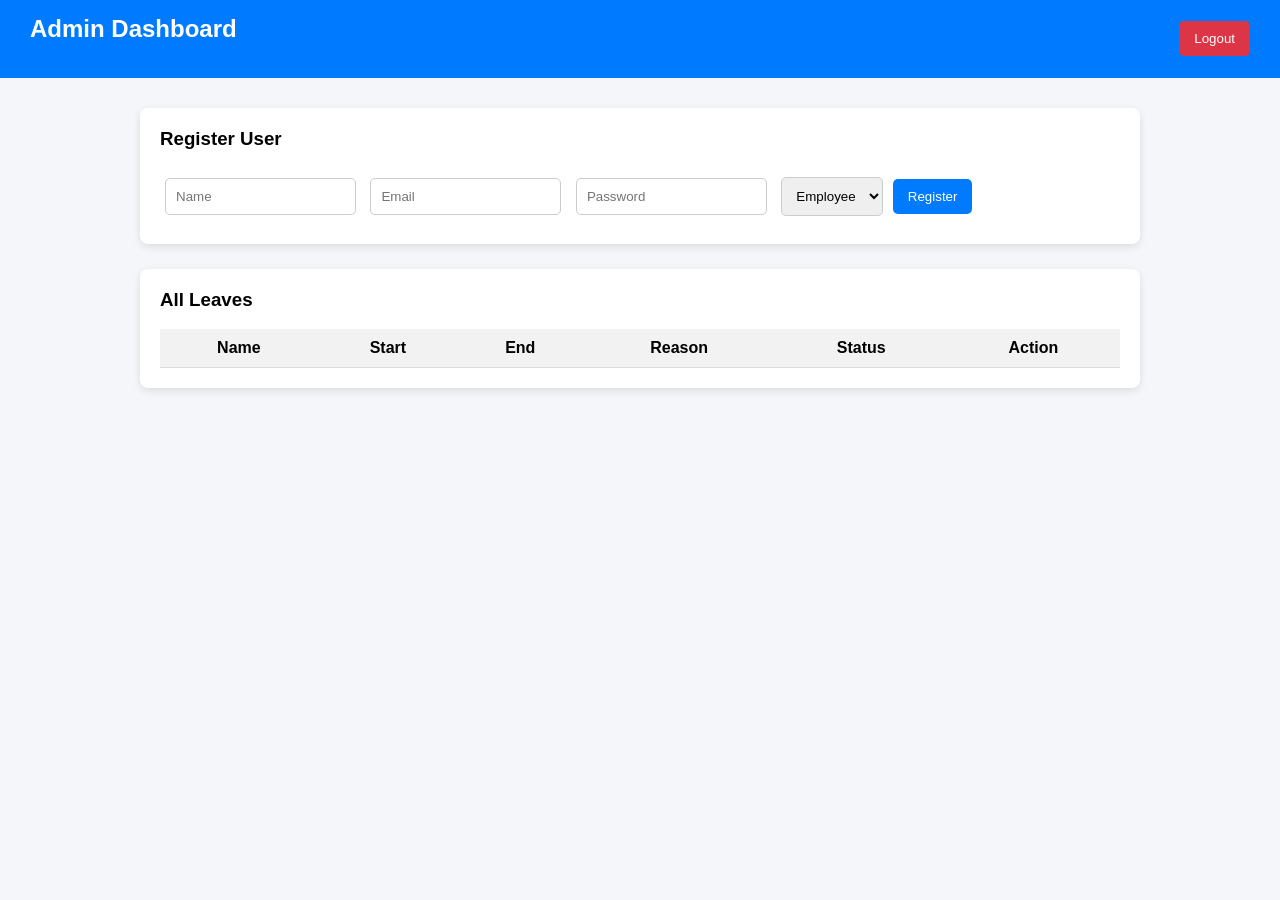
==== SaaSPlatform.API/wwwroot/admin.html @ 461693b7 "Initial working version - Multi Tenant Leave Management System" ====
<!DOCTYPE html>
<html>
<head>
<title>Admin Dashboard</title>

<style>

body{
font-family: Arial, sans-serif;
margin:0;
background:#f4f6f9;
}

.header{
background:#007bff;
color:white;
padding:15px 30px;
display:flex;
justify-content:space-between;
align-items:center;
}

.container{
width:90%;
max-width:1000px;
margin:30px auto;
}

.card{
background:white;
padding:20px;
border-radius:8px;
box-shadow:0 3px 8px rgba(0,0,0,0.1);
margin-bottom:25px;
}

h2,h3{
margin-top:0;
}

input, select{
padding:10px;
margin:8px 5px;
border:1px solid #ccc;
border-radius:5px;
}

button{
padding:10px 15px;
border:none;
border-radius:5px;
background:#007bff;
color:white;
cursor:pointer;
}

button:hover{
background:#0056b3;
}

.logout-btn{
background:#dc3545;
}

.logout-btn:hover{
background:#b02a37;
}

.approve-btn{
background:#28a745;
}

.approve-btn:hover{
background:#1e7e34;
}

.reject-btn{
background:#dc3545;
}

.reject-btn:hover{
background:#b02a37;
}

table{
width:100%;
border-collapse:collapse;
margin-top:15px;
}

th,td{
padding:10px;
text-align:center;
border-bottom:1px solid #ddd;
}

th{
background:#f2f2f2;
}

</style>

</head>

<body>

<div class="header">
<h2>Admin Dashboard</h2>
<button class="logout-btn" onclick="logout()">Logout</button>
</div>

<div class="container">

<div class="card">

<h3>Register User</h3>

<input id="newName" placeholder="Name">
<input id="newEmail" placeholder="Email">
<input id="newPassword" type="password" placeholder="Password">

<select id="newRole">
<option value="Employee">Employee</option>
<option value="Admin">Admin</option>
</select>

<button onclick="registerUser()">Register</button>

</div>

<div class="card">

<h3>All Leaves</h3>

<table>

<thead>
<tr>
<th>Name</th>
<th>Start</th>
<th>End</th>
<th>Reason</th>
<th>Status</th>
<th>Action</th>
</tr>
</thead>

<tbody id="leavesTableBody"></tbody>

</table>

</div>

</div>

<script src="script.js"></script>

<script>
window.onload = fetchLeaves;
</script>

</body>
</html>
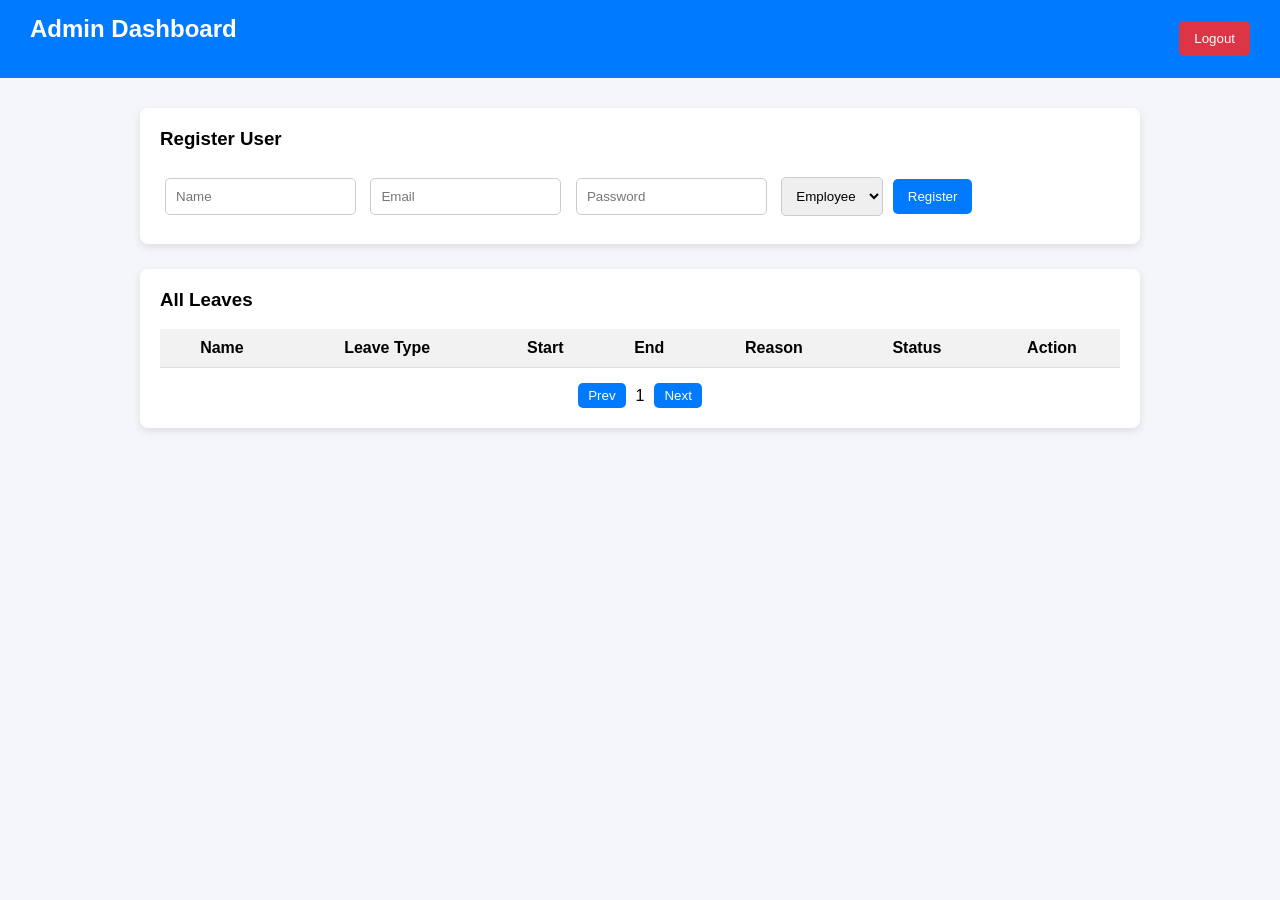
==== commit 3e0d5037: "Updated leave pagination, admin dashboard, and added leave balance migration" ====
--- a/SaaSPlatform.API/wwwroot/admin.html
+++ b/SaaSPlatform.API/wwwroot/admin.html
@@ -6,96 +6,117 @@
 <style>
 
 body{
-font-family: Arial, sans-serif;
-margin:0;
-background:#f4f6f9;
+    font-family: Arial, sans-serif;
+    margin:0;
+    background:#f4f6f9;
 }
 
 .header{
-background:#007bff;
-color:white;
-padding:15px 30px;
-display:flex;
-justify-content:space-between;
-align-items:center;
+    background:#007bff;
+    color:white;
+    padding:15px 30px;
+    display:flex;
+    justify-content:space-between;
+    align-items:center;
 }
 
 .container{
-width:90%;
-max-width:1000px;
-margin:30px auto;
+    width:90%;
+    max-width:1000px;
+    margin:30px auto;
 }
 
 .card{
-background:white;
-padding:20px;
-border-radius:8px;
-box-shadow:0 3px 8px rgba(0,0,0,0.1);
-margin-bottom:25px;
+    background:white;
+    padding:20px;
+    border-radius:8px;
+    box-shadow:0 3px 8px rgba(0,0,0,0.1);
+    margin-bottom:25px;
 }
 
 h2,h3{
-margin-top:0;
+    margin-top:0;
 }
 
 input, select{
-padding:10px;
-margin:8px 5px;
-border:1px solid #ccc;
-border-radius:5px;
+    padding:10px;
+    margin:8px 5px;
+    border:1px solid #ccc;
+    border-radius:5px;
 }
 
 button{
-padding:10px 15px;
-border:none;
-border-radius:5px;
-background:#007bff;
-color:white;
-cursor:pointer;
+    padding:10px 15px;
+    border:none;
+    border-radius:5px;
+    background:#007bff;
+    color:white;
+    cursor:pointer;
 }
 
 button:hover{
-background:#0056b3;
+    background:#0056b3;
 }
 
 .logout-btn{
-background:#dc3545;
+    background:#dc3545;
 }
 
 .logout-btn:hover{
-background:#b02a37;
+    background:#b02a37;
 }
 
 .approve-btn{
-background:#28a745;
+    background:#28a745;
 }
 
 .approve-btn:hover{
-background:#1e7e34;
+    background:#1e7e34;
 }
 
 .reject-btn{
-background:#dc3545;
+    background:#dc3545;
 }
 
 .reject-btn:hover{
-background:#b02a37;
+    background:#b02a37;
 }
 
 table{
-width:100%;
-border-collapse:collapse;
-margin-top:15px;
+    width:100%;
+    border-collapse:collapse;
+    margin-top:15px;
 }
 
 th,td{
-padding:10px;
-text-align:center;
-border-bottom:1px solid #ddd;
+    padding:10px;
+    text-align:center;
+    border-bottom:1px solid #ddd;
 }
 
 th{
-background:#f2f2f2;
+    background:#f2f2f2;
+}
+
+#paginationControls{
+    display:flex;
+    justify-content:center;
+    align-items:center;
+    gap:10px;
+    margin-top:15px;
+}
+
+#paginationControls button{
+    background:#007bff;
+    color:white;
+    border:none;
+    padding:5px 10px;
+    border-radius:5px;
+    cursor:pointer;
+}
+
+#paginationControls button:hover{
+    background:#0056b3;
 }
 
 </style>
@@ -105,59 +126,55 @@
 <body>
 
 <div class="header">
-<h2>Admin Dashboard</h2>
-<button class="logout-btn" onclick="logout()">Logout</button>
+    <h2>Admin Dashboard</h2>
+    <button class="logout-btn" onclick="logout()">Logout</button>
 </div>
 
 <div class="container">
 
-<div class="card">
+    <!-- REGISTER USER -->
+    <div class="card">
+        <h3>Register User</h3>
+        <input id="newName" placeholder="Name">
+        <input id="newEmail" placeholder="Email">
+        <input id="newPassword" type="password" placeholder="Password">
+        <select id="newRole">
+            <option value="Employee">Employee</option>
+            <option value="Admin">Admin</option>
+        </select>
+        <button onclick="registerUser()">Register</button>
+    </div>
 
-<h3>Register User</h3>
+    <!-- ALL LEAVES TABLE -->
+    <div class="card">
+        <h3>All Leaves</h3>
+        <table>
+            <thead>
+                <tr>
+                    <th>Name</th>
+                    <th>Leave Type</th>
+                    <th>Start</th>
+                    <th>End</th>
+                    <th>Reason</th>
+                    <th>Status</th>
+                    <th>Action</th>
+                </tr>
+            </thead>
+            <tbody id="leavesTableBody"></tbody>
+        </table>
 
-<input id="newName" placeholder="Name">
-<input id="newEmail" placeholder="Email">
-<input id="newPassword" type="password" placeholder="Password">
-
-<select id="newRole">
-<option value="Employee">Employee</option>
-<option value="Admin">Admin</option>
-</select>
-
-<button onclick="registerUser()">Register</button>
+        <!-- PAGINATION CONTROLS -->
+        <div id="paginationControls">
+            <button onclick="prevPage()">Prev</button>
+            <span id="currentPage">1</span>
+            <button onclick="nextPage()">Next</button>
+        </div>
+    </div>
 
 </div>
 
-<div class="card">
-
-<h3>All Leaves</h3>
-
-<table>
-
-<thead>
-<tr>
-<th>Name</th>
-<th>Start</th>
-<th>End</th>
-<th>Reason</th>
-<th>Status</th>
-<th>Action</th>
-</tr>
-</thead>
-
-<tbody id="leavesTableBody"></tbody>
-
-</table>
-
-</div>
-
-</div>
-
+<!-- EXTERNAL JS -->
 <script src="script.js"></script>
-
-<script>
-window.onload = fetchLeaves;
-</script>
 
 </body>
 </html>
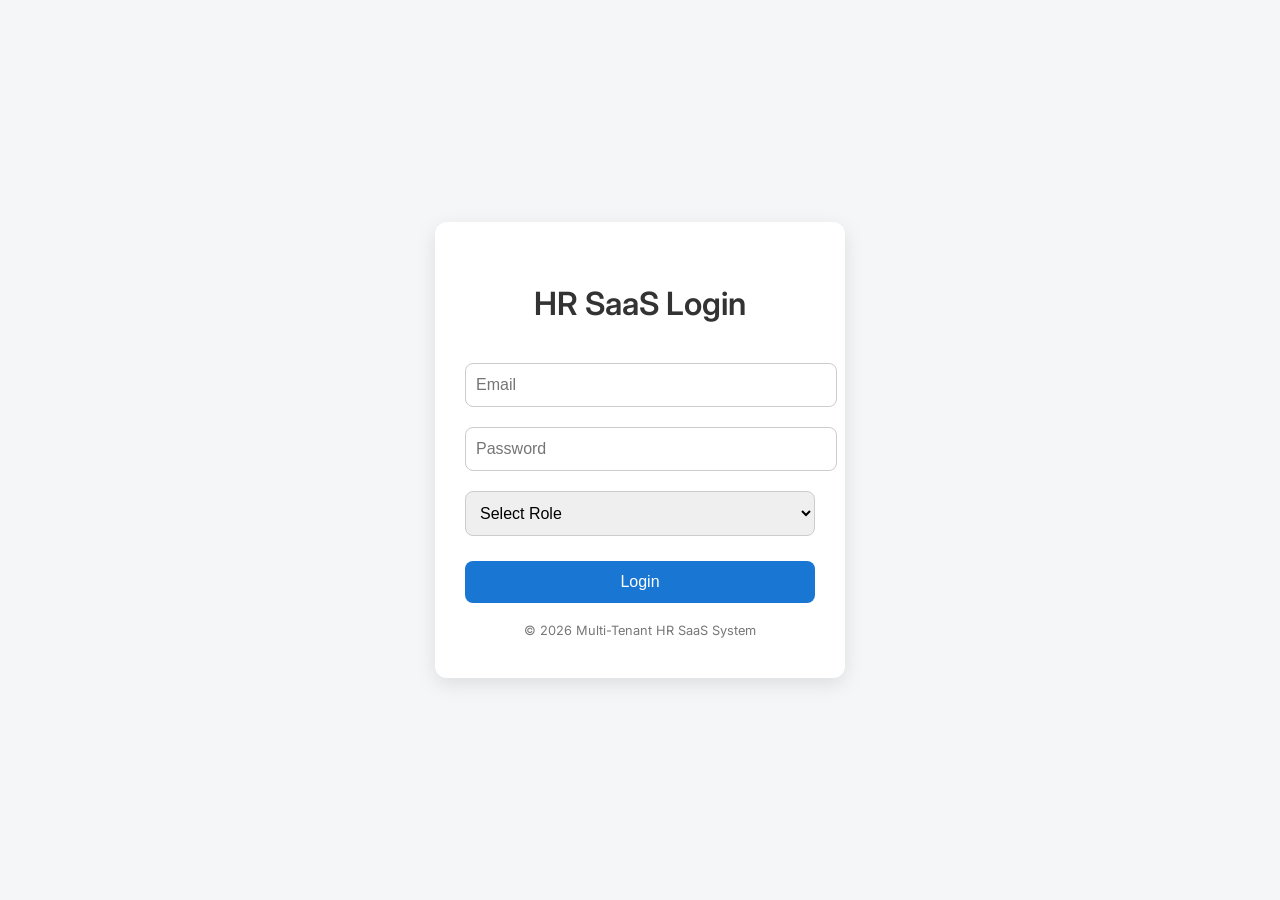
==== commit d64ea1ab: "Added role-based dashboard and admin access control" ====
--- a/SaaSPlatform.API/wwwroot/admin.html
+++ b/SaaSPlatform.API/wwwroot/admin.html
@@ -1,180 +1,71 @@
 <!DOCTYPE html>
-<html>
+<html lang="en">
 <head>
-<title>Admin Dashboard</title>
-
-<style>
-
-body{
-    font-family: Arial, sans-serif;
-    margin:0;
-    background:#f4f6f9;
-}
-
-.header{
-    background:#007bff;
-    color:white;
-    padding:15px 30px;
-    display:flex;
-    justify-content:space-between;
-    align-items:center;
-}
-
-.container{
-    width:90%;
-    max-width:1000px;
-    margin:30px auto;
-}
-
-.card{
-    background:white;
-    padding:20px;
-    border-radius:8px;
-    box-shadow:0 3px 8px rgba(0,0,0,0.1);
-    margin-bottom:25px;
-}
-
-h2,h3{
-    margin-top:0;
-}
-
-input, select{
-    padding:10px;
-    margin:8px 5px;
-    border:1px solid #ccc;
-    border-radius:5px;
-}
-
-button{
-    padding:10px 15px;
-    border:none;
-    border-radius:5px;
-    background:#007bff;
-    color:white;
-    cursor:pointer;
-}
-
-button:hover{
-    background:#0056b3;
-}
-
-.logout-btn{
-    background:#dc3545;
-}
-
-.logout-btn:hover{
-    background:#b02a37;
-}
-
-.approve-btn{
-    background:#28a745;
-}
-
-.approve-btn:hover{
-    background:#1e7e34;
-}
-
-.reject-btn{
-    background:#dc3545;
-}
-
-.reject-btn:hover{
-    background:#b02a37;
-}
-
-table{
-    width:100%;
-    border-collapse:collapse;
-    margin-top:15px;
-}
-
-th,td{
-    padding:10px;
-    text-align:center;
-    border-bottom:1px solid #ddd;
-}
-
-th{
-    background:#f2f2f2;
-}
-
-#paginationControls{
-    display:flex;
-    justify-content:center;
-    align-items:center;
-    gap:10px;
-    margin-top:15px;
-}
-
-#paginationControls button{
-    background:#007bff;
-    color:white;
-    border:none;
-    padding:5px 10px;
-    border-radius:5px;
-    cursor:pointer;
-}
-
-#paginationControls button:hover{
-    background:#0056b3;
-}
-
-</style>
-
+    <meta charset="UTF-8">
+    <title>Admin - User Management</title>
+    <link rel="stylesheet" href="dashboard.css">
 </head>
-
 <body>
 
-<div class="header">
-    <h2>Admin Dashboard</h2>
-    <button class="logout-btn" onclick="logout()">Logout</button>
-</div>
+<header class="header">
+    <div class="profile">
+        <div class="profile-pic"></div>
+        <div class="profile-info">
+            <h2 id="username">Admin</h2>
+            <p>User Management</p>
+            <p id="useremail"></p>
+        </div>
+    </div>
+</header>
 
-<div class="container">
+<main class="main">
 
-    <!-- REGISTER USER -->
-    <div class="card">
-        <h3>Register User</h3>
-        <input id="newName" placeholder="Name">
-        <input id="newEmail" placeholder="Email">
-        <input id="newPassword" type="password" placeholder="Password">
-        <select id="newRole">
+    <h1>User Management</h1>
+
+    <!-- CREATE USER -->
+    <div class="card" style="width: 400px; margin: auto;">
+        <h3>Create User</h3>
+
+        <input type="text" id="name" placeholder="Name"><br><br>
+        <input type="email" id="email" placeholder="Email"><br><br>
+        <input type="password" id="password" placeholder="Password"><br><br>
+        <input type="text" id="department" placeholder="Department"><br><br>
+        <input type="text" id="phone" placeholder="Phone Number"><br><br>
+
+        <select id="role">
             <option value="Employee">Employee</option>
             <option value="Admin">Admin</option>
-        </select>
-        <button onclick="registerUser()">Register</button>
+        </select><br><br>
+
+        <button onclick="createUser()">Create User</button>
     </div>
 
-    <!-- ALL LEAVES TABLE -->
-    <div class="card">
-        <h3>All Leaves</h3>
-        <table>
+    <br><br>
+
+    <!-- USERS TABLE -->
+    <div class="card" style="width: 80%; margin: auto;">
+        <h3>All Users</h3>
+
+        <table border="1" width="100%" style="border-collapse: collapse;">
             <thead>
                 <tr>
                     <th>Name</th>
-                    <th>Leave Type</th>
-                    <th>Start</th>
-                    <th>End</th>
-                    <th>Reason</th>
-                    <th>Status</th>
+                    <th>Email</th>
+                    <th>Role</th>
                     <th>Action</th>
                 </tr>
             </thead>
-            <tbody id="leavesTableBody"></tbody>
+            <tbody id="userTable"></tbody>
         </table>
-
-        <!-- PAGINATION CONTROLS -->
-        <div id="paginationControls">
-            <button onclick="prevPage()">Prev</button>
-            <span id="currentPage">1</span>
-            <button onclick="nextPage()">Next</button>
-        </div>
     </div>
 
-</div>
+</main>
 
-<!-- EXTERNAL JS -->
-<script src="script.js"></script>
+<footer class="footer">
+    <p>© 2026 Multi-Tenant HR SaaS System</p>
+</footer>
+
+<script src="admin.js"></script>
 
 </body>
 </html>
--- a/SaaSPlatform.API/wwwroot/dashboard.css
+++ b/SaaSPlatform.API/wwwroot/dashboard.css
@@ -0,0 +1,113 @@
+body {
+    margin: 0;
+    font-family: 'Inter', sans-serif;
+    background-color: #f4f6f8;
+    color: #333;
+}
+
+/* HEADER */
+.header {
+    background-color: #fff;
+    padding: 20px;
+    box-shadow: 0 2px 5px rgba(0,0,0,0.1);
+}
+
+.profile {
+    display: flex;
+    align-items: center;
+}
+
+.profile-pic {
+    width: 60px;
+    height: 60px;
+    background-color: #cfd8dc;
+    border-radius: 50%;
+    margin-right: 20px;
+}
+
+.profile-info h2 {
+    margin: 0;
+    font-weight: 600;
+}
+
+.profile-info p {
+    margin: 2px 0;
+    font-size: 0.9em;
+    color: #666;
+}
+
+/* MAIN */
+.main {
+    padding: 40px 20px;
+    text-align: center;
+}
+
+/* CARDS */
+.cards-container {
+    display: flex;
+    justify-content: center;
+    gap: 30px;
+    margin-top: 30px;
+    flex-wrap: wrap;
+}
+
+.card {
+    background-color: #fff;
+    padding: 25px 20px;
+    width: 220px;
+    border-radius: 12px;
+    box-shadow: 0 4px 12px rgba(0,0,0,0.1);
+    cursor: pointer;
+    transition: transform 0.2s, box-shadow 0.2s;
+}
+
+.card:hover {
+    transform: translateY(-5px);
+    box-shadow: 0 6px 18px rgba(0,0,0,0.15);
+}
+
+.card-icon {
+    font-size: 40px;
+    margin-bottom: 15px;
+}
+
+.card h3 {
+    margin: 10px 0 5px 0;
+}
+
+.card p {
+    font-size: 0.85em;
+    color: #666;
+}
+
+/* FORM ELEMENTS (used in admin page also) */
+input, select {
+    padding: 8px;
+    width: 90%;
+    border-radius: 6px;
+    border: 1px solid #ccc;
+}
+
+button {
+    padding: 8px 12px;
+    border: none;
+    background-color: #1976d2;
+    color: white;
+    border-radius: 6px;
+    cursor: pointer;
+}
+
+button:hover {
+    background-color: #125aa0;
+}
+
+/* FOOTER */
+.footer {
+    text-align: center;
+    padding: 15px;
+    background-color: #fff;
+    box-shadow: 0 -2px 5px rgba(0,0,0,0.05);
+    margin-top: 50px;
+    font-size: 0.85em;
+    color: #777;
+}
